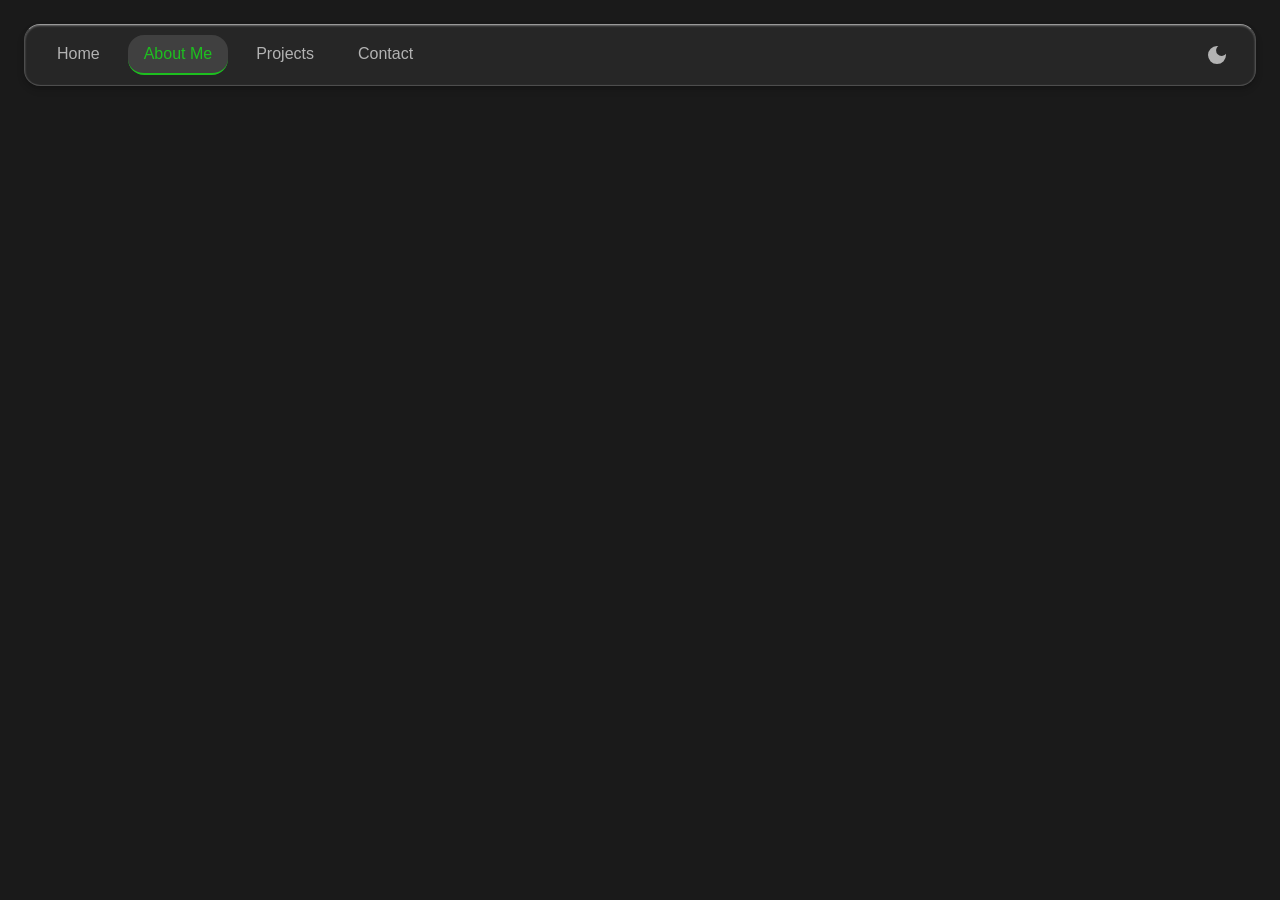
==== about/about.html @ b8131565 "commits iniciales del portafolio con theme toggle cards de proyectos principales con carousel de ima" ====
<html>

<head>
    <title>Portfolio</title>
    <link rel="stylesheet" href="../style.css">
</head>

<body>
    <div class="nav-bar">
        <div class="nav-group">
            <a class="nav-item" href="../home/home.html">Home</a>
            <a class="nav-item active" href="../about/about.html">About Me</a>
            <a class="nav-item" href="../projects/projects.html">Projects</a>
            <a class="nav-item" href="../contact/contact.html">Contact</a>
        </div>

        <div id="theme-toggle-button" onclick="toggleTheme()">
            <img src="../assets/dark-mode-icon.svg" id="dark-mode-icon">
            <img src="../assets/light-mode-icon.svg" id="light-mode-icon">
        </div>
    </div>

    <script src="../script.js"></script>
</body>

</html>
---- style.css ----
:root {
    --bg-dark: hsl(0 0% 10%);
    --bg: hsl(0 0% 15%);
    --bg-light: hsl(0 0% 25%);
    --text: hsl(0 0% 95%);
    --text-muted: hsl(0 0% 70%);
    --border: hsl(0 0% 30%);
    --gradient: linear-gradient(0deg, var(--bg) 95%, var(--bg-light));
    --gradient-hover: linear-gradient(0deg, var(--bg-light), var(--bg));
    --highlight: hsl(0 0% 60%);
    --border-card: solid 1px var(--border);
    --shadow:
        inset 0 1px 2px #ffffff50,
        0 2px 4px #00000030,
        0 4px 8px #00000015;

    --primary: hsl(121, 74%, 43%);
    --primary-hover: hsl(121, 94%, 43%);
    --gradient-primary: linear-gradient(0deg, var(--primary), var(--primary-hover));

    --radius: 1rem;
}

[data-theme="light"] {
    --bg-dark: hsl(0 0% 85%);
    --bg: hsl(0 0% 90%);
    --bg-light: hsl(0 0% 95%);
    --text: hsl(0 0% 5%);
    --text-muted: hsl(0 0% 30%);

    --highlight: hsl(0 0% 100%);
    --border-card: solid 1px var(--bg);
}

#theme-toggle-button {
    padding: 10px;
    border-radius: 50%;
    cursor: pointer;
    display: flex;

    box-shadow: none;
}

#theme-toggle-button:hover {
    background: var(--gradient-hover);
    box-shadow: var(--shadow);
    transition: background-color 0.2s ease-in-out, box-shadow 0.1s ease-in-out;
}

body {
    font-family: 'Google Sans', sans-serif;
    background-color: var(--bg-dark) !important;
    color: var(--text-muted);

    margin: 1.5rem;
    display: flex;
    flex-direction: column;
    gap: 2rem;
}

p {
    color: var(--text-muted);
}

h1 {
    color: var(--text);
}

button {
    padding: 0.75rem;
    border-radius: var(--radius);
    margin-top: 1.5rem;
}

.nav-bar {
    background: var(--bg);
    box-shadow: var(--shadow);
    border: var(--border-card);
    border-top: solid 1px var(--highlight);

    padding: 0.5rem 1rem;
    border-radius: var(--radius);

    display: flex;
    justify-content: space-between;
}

.nav-bar .nav-group {
    display: flex;
    align-items: center;
    gap: 12px;
}

.nav-bar #theme-toggle-button {
    margin: 0;
}

.nav-bar .nav-item {
    padding: 10px 16px;
    text-decoration: none;
    color: inherit;

    border-bottom: solid 2px transparent;
    border-radius: var(--radius);

    transition: background-color 0.2s ease-in-out, transform 0.2s ease-in-out, color 0.2s ease-in-out;
}

.nav-bar .nav-item.active {
    color: var(--primary);
    background-color: var(--bg-light);
    border-bottom-color: var(--primary);
}

.nav-bar .nav-item:hover:not(.active) {
    background-color: var(--bg-light);
    transform: translateY(-2px);
    color: var(--primary-hover);
}

.card {
    background-color: var(--bg);
    box-shadow: var(--shadow);
    border: var(--border-card);
    border-top: solid 1px var(--highlight);

    padding: 2rem;
    cursor: pointer;
    border-radius: var(--radius);

    display: flex;
    flex-direction: column;
    gap: 1rem;
    transition: background-color 0.2s ease-in-out, transform 0.2s ease-in-out;
}

.card:hover {
    background-color: var(--bg-light);
    transform: translateY(-5px);
    color: var(--text);
}

.card p,
.card h1 {
    margin: 0;
    text-align: justify;
}
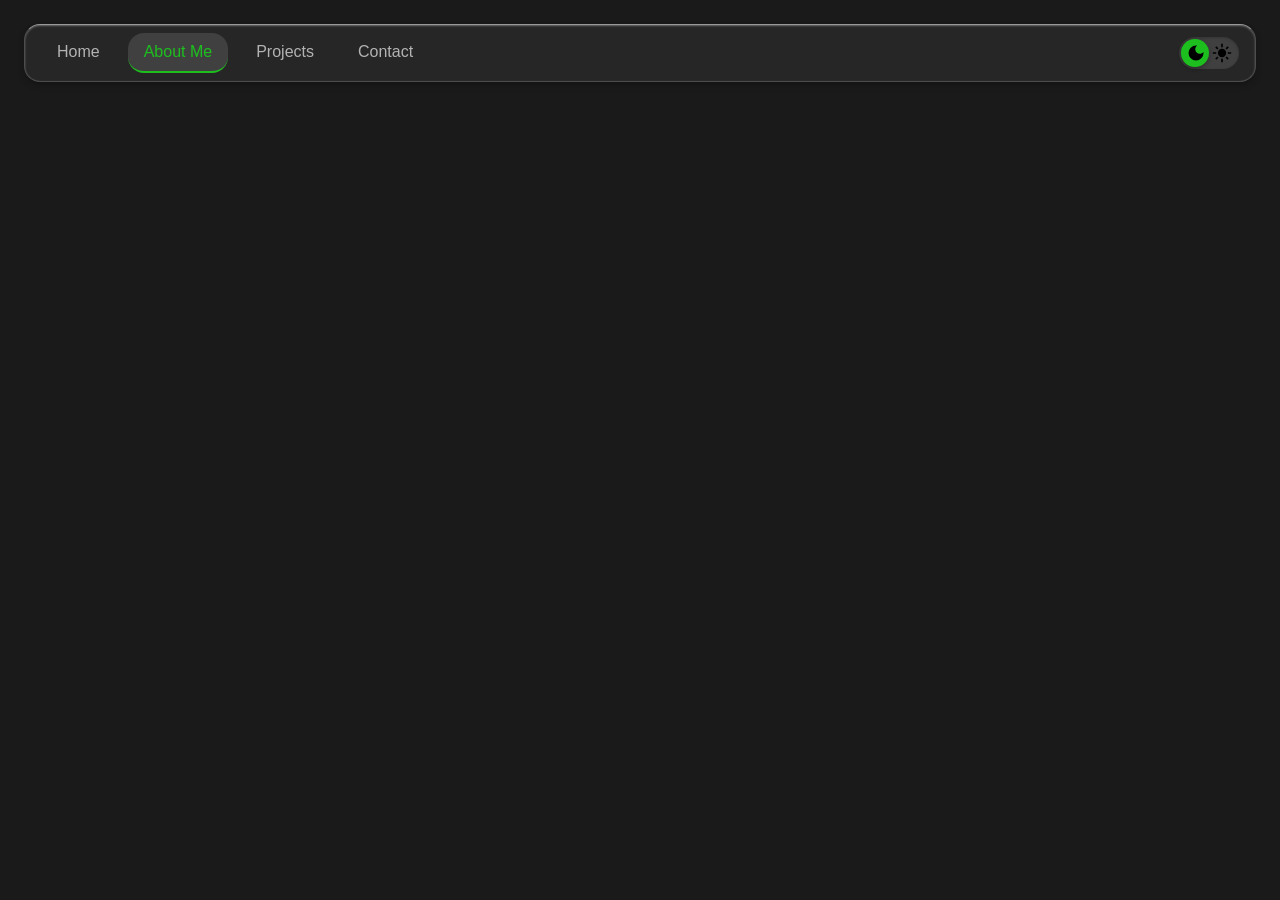
==== commit ebf39c25: "theme toggle mejorado y soporte de videos en el carrusel" ====
--- a/about/about.html
+++ b/about/about.html
@@ -3,6 +3,10 @@
 <head>
     <title>Portfolio</title>
     <link rel="stylesheet" href="../style.css">
+    <script>
+        let currentTheme = localStorage.getItem('theme') || "dark";
+        document.documentElement.setAttribute("data-theme", currentTheme);
+    </script>
 </head>
 
 <body>
@@ -15,6 +19,7 @@
         </div>
 
         <div id="theme-toggle-button" onclick="toggleTheme()">
+            <div class="theme-toggle-thumb"></div>
             <img src="../assets/dark-mode-icon.svg" id="dark-mode-icon">
             <img src="../assets/light-mode-icon.svg" id="light-mode-icon">
         </div>
--- a/style.css
+++ b/style.css
@@ -16,7 +16,8 @@
 
     --primary: hsl(121, 74%, 43%);
     --primary-hover: hsl(121, 94%, 43%);
-    --gradient-primary: linear-gradient(0deg, var(--primary), var(--primary-hover));
+
+    --border-card-hover: solid 1px var(--primary);
 
     --radius: 1rem;
 }
@@ -32,19 +33,56 @@
     --border-card: solid 1px var(--bg);
 }
 
+.theme-transition,
+.theme-transition *,
+.theme-transition *::before,
+.theme-transition *::after {
+    transition: background-color 0.2s ease-in-out, color 0.1s ease-in-out, border-color 0.2s ease-in-out, box-shadow 0.2s ease-in-out !important;
+}
+
 #theme-toggle-button {
-    padding: 10px;
-    border-radius: 50%;
+    position: relative;
+    width: 60px;
+    height: 32px;
+    background-color: var(--bg-light);
+    border-radius: 30px;
     cursor: pointer;
     display: flex;
-
-    box-shadow: none;
+    justify-content: space-between;
+    align-items: center;
+    padding: 0 7px;
+    border: 1px solid var(--border-card);
+    box-sizing: border-box;
+    box-shadow: inset 0 1px 3px rgba(0, 0, 0, 0.2);
+    margin: 0;
 }
 
-#theme-toggle-button:hover {
-    background: var(--gradient-hover);
-    box-shadow: var(--shadow);
-    transition: background-color 0.2s ease-in-out, box-shadow 0.1s ease-in-out;
+#theme-toggle-button img {
+    width: 20px;
+    height: 20px;
+    z-index: 2;
+    transition: opacity 0.3s ease;
+}
+
+.theme-toggle-thumb {
+    position: absolute;
+    top: 2px;
+    left: 2px;
+    width: 28px;
+    height: 28px;
+    background: var(--primary);
+    border-radius: 50%;
+    z-index: 1;
+    transition: transform 0.4s cubic-bezier(0.68, -0.55, 0.265, 1.55), background-color 0.4s ease;
+    box-shadow: 0 2px 4px rgba(0, 0, 0, 0.3);
+}
+
+[data-theme="light"] .theme-toggle-thumb {
+    transform: translateX(26px);
+}
+
+#theme-toggle-button:hover .theme-toggle-thumb {
+    background: var(--primary-hover);
 }
 
 body {
@@ -83,6 +121,7 @@
 
     display: flex;
     justify-content: space-between;
+    align-items: center;
 }
 
 .nav-bar .nav-group {
@@ -131,17 +170,22 @@
     display: flex;
     flex-direction: column;
     gap: 1rem;
-    transition: background-color 0.2s ease-in-out, transform 0.2s ease-in-out;
+    transition: transform 0.2s ease-in-out, background-color 0.2s ease-in-out;
 }
 
 .card:hover {
     background-color: var(--bg-light);
     transform: translateY(-5px);
+}
+
+.card:hover p {
     color: var(--text);
+
 }
 
 .card p,
 .card h1 {
     margin: 0;
     text-align: justify;
+    transition: color 0.2s ease-in-out;
 }
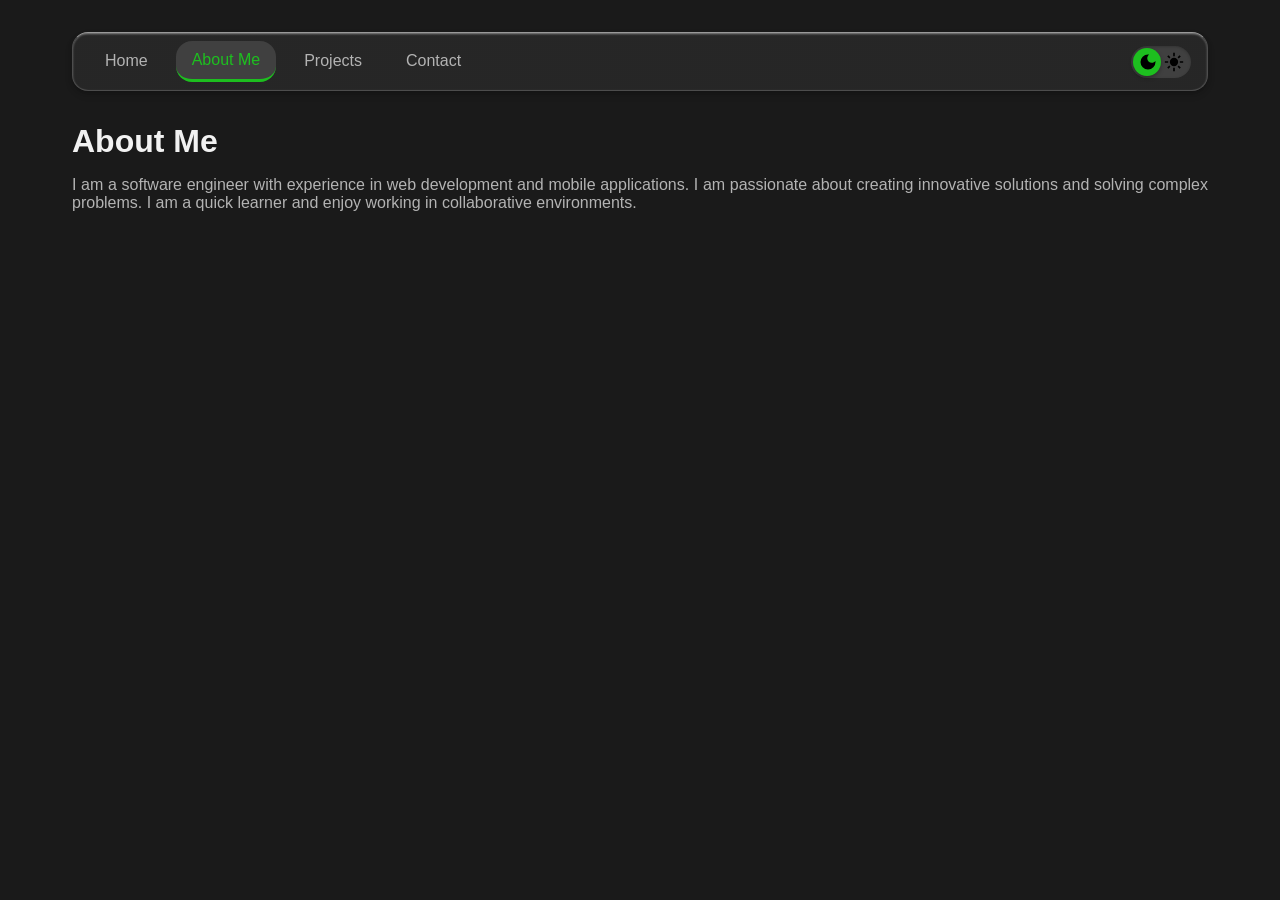
==== commit 1df6b5d3: "algunos proyectos avanzados y arreglo del home" ====
--- a/about/about.html
+++ b/about/about.html
@@ -25,6 +25,15 @@
         </div>
     </div>
 
+    <div class="main-container">
+        <div class="page-header">
+            <h1>About Me</h1>
+            <p>I am a software engineer with experience in web development and mobile applications. I am passionate
+                about creating innovative solutions and solving complex problems. I am a quick learner and enjoy working
+                in collaborative environments.</p>
+        </div>
+    </div>
+
     <script src="../script.js"></script>
 </body>
 
--- a/style.css
+++ b/style.css
@@ -2,35 +2,43 @@
     --bg-dark: hsl(0 0% 10%);
     --bg: hsl(0 0% 15%);
     --bg-light: hsl(0 0% 25%);
-    --text: hsl(0 0% 95%);
-    --text-muted: hsl(0 0% 70%);
     --border: hsl(0 0% 30%);
     --gradient: linear-gradient(0deg, var(--bg) 95%, var(--bg-light));
-    --gradient-hover: linear-gradient(0deg, var(--bg-light), var(--bg));
+    --gradient-hover: linear-gradient(0deg, var(--bg) 80%, var(--bg-light));
     --highlight: hsl(0 0% 60%);
     --border-card: solid 1px var(--border);
+    --radius: 1rem;
     --shadow:
         inset 0 1px 2px #ffffff50,
         0 2px 4px #00000030,
         0 4px 8px #00000015;
 
+    --text: hsl(0 0% 95%);
+    --text-muted: hsl(0 0% 70%);
+    --text-dark: hsl(0 0% 5%);
+
     --primary: hsl(121, 74%, 43%);
-    --primary-hover: hsl(121, 94%, 43%);
-
-    --border-card-hover: solid 1px var(--primary);
-
-    --radius: 1rem;
+    --primary-light: hsl(121, 74%, 53%);
+    --primary-lightest: hsl(121, 74%, 63%);
+    --primary-dark: hsl(121, 74%, 23%);
+    --primary-darkest: hsl(121, 74%, 13%);
+
+    --accent: hsl(200, 85%, 38%);
+    --accent-light: hsl(200, 85%, 58%);
+    --accent-dark: hsl(200, 85%, 28%);
 }
 
 [data-theme="light"] {
     --bg-dark: hsl(0 0% 85%);
     --bg: hsl(0 0% 90%);
     --bg-light: hsl(0 0% 95%);
+
+    --highlight: hsl(0 0% 100%);
+    --border-card: solid 1px var(--bg);
+
     --text: hsl(0 0% 5%);
     --text-muted: hsl(0 0% 30%);
 
-    --highlight: hsl(0 0% 100%);
-    --border-card: solid 1px var(--bg);
 }
 
 .theme-transition,
@@ -82,7 +90,7 @@
 }
 
 #theme-toggle-button:hover .theme-toggle-thumb {
-    background: var(--primary-hover);
+    background: var(--primary-light);
 }
 
 body {
@@ -90,7 +98,12 @@
     background-color: var(--bg-dark) !important;
     color: var(--text-muted);
 
-    margin: 1.5rem;
+    max-width: 1200px;
+    margin: 0 auto;
+    padding: 2rem;
+    min-height: 100vh;
+    box-sizing: border-box;
+
     display: flex;
     flex-direction: column;
     gap: 2rem;
@@ -98,20 +111,53 @@
 
 p {
     color: var(--text-muted);
-}
-
-h1 {
+    text-align: justify;
+    margin: 0;
+}
+
+h1,
+h2 {
     color: var(--text);
+    margin: 0;
+}
+
+.main-container {
+    display: flex;
+    flex-direction: column;
+    gap: 2.5rem;
+}
+
+.page-header {
+    display: flex;
+    flex-direction: column;
+    gap: 1rem;
 }
 
 button {
     padding: 0.75rem;
     border-radius: var(--radius);
-    margin-top: 1.5rem;
+
+    box-shadow: var(--shadow);
+    border: none;
+    border-top: solid 1px var(--highlight);
+    font-size: 1rem;
+}
+
+.btn-primary {
+    background-color: var(--primary-lightest);
+    border: 1px solid var(--primary);
+    color: var(--primary-darkest);
+    font-weight: bold;
+    cursor: pointer;
+    transition: background-color 0.2s ease-in-out, color 0.2s ease-in-out, border-color 0.2s ease-in-out, box-shadow 0.2s ease-in-out !important;
+}
+
+.btn-primary:hover {
+    background-color: var(--primary-light) !important;
 }
 
 .nav-bar {
-    background: var(--bg);
+    background: var(--gradient);
     box-shadow: var(--shadow);
     border: var(--border-card);
     border-top: solid 1px var(--highlight);
@@ -148,16 +194,17 @@
 .nav-bar .nav-item.active {
     color: var(--primary);
     background-color: var(--bg-light);
-    border-bottom-color: var(--primary);
+    border-bottom: 3px solid var(--primary);
 }
 
 .nav-bar .nav-item:hover:not(.active) {
     background-color: var(--bg-light);
     transform: translateY(-2px);
-    color: var(--primary-hover);
+    color: var(--primary-light);
 }
 
 .card {
+    /* background: var(--gradient); */
     background-color: var(--bg);
     box-shadow: var(--shadow);
     border: var(--border-card);
@@ -170,11 +217,13 @@
     display: flex;
     flex-direction: column;
     gap: 1rem;
-    transition: transform 0.2s ease-in-out, background-color 0.2s ease-in-out;
+    transition: background-color 0.2s ease, transform 0.2s ease-in-out;
+
 }
 
 .card:hover {
     background-color: var(--bg-light);
+    /* background: var(--gradient-hover); */
     transform: translateY(-5px);
 }
 
@@ -184,7 +233,8 @@
 }
 
 .card p,
-.card h1 {
+.card h1,
+.card h2 {
     margin: 0;
     text-align: justify;
     transition: color 0.2s ease-in-out;
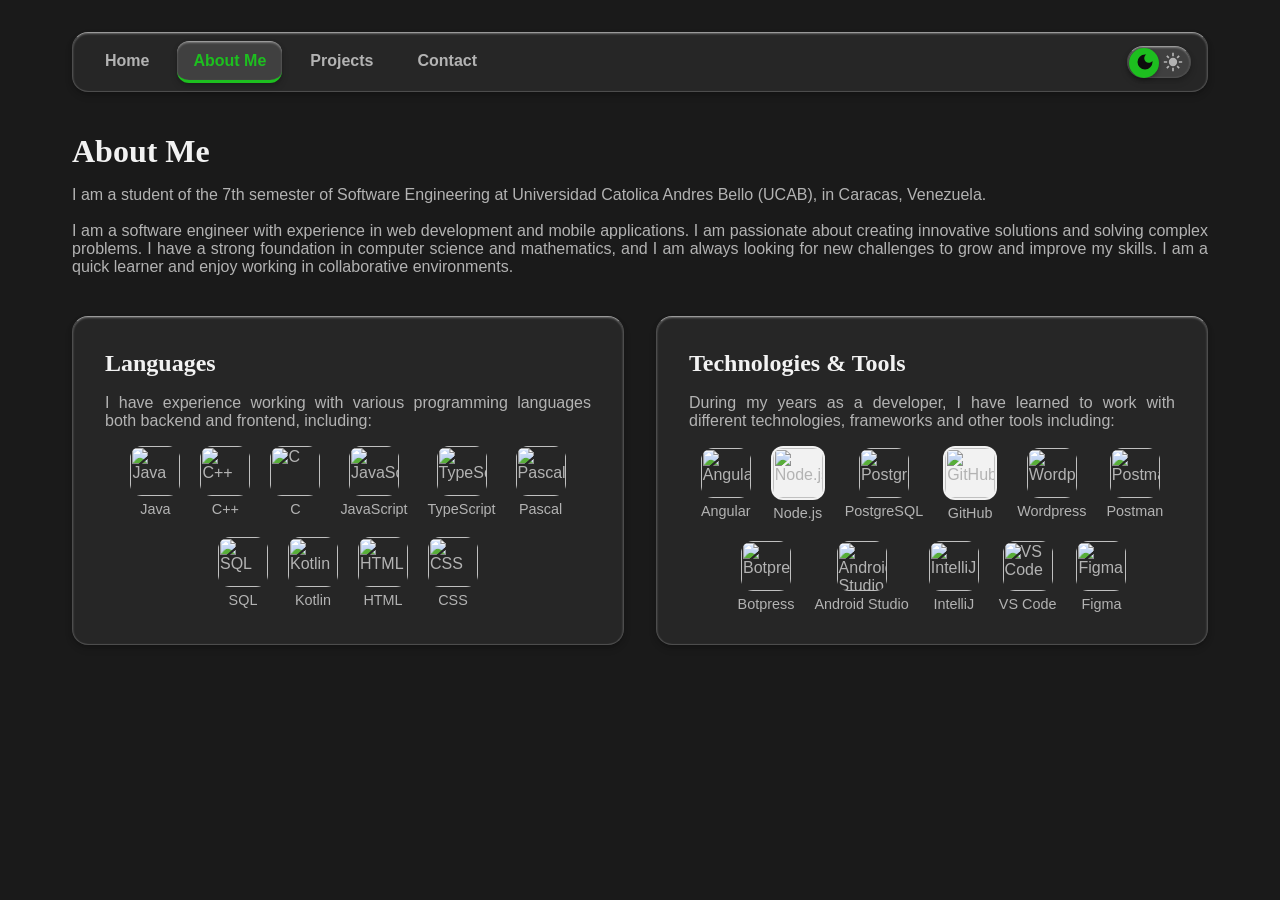
==== commit c0087754: "agregado de cosas al portafolio y complementos esteticos" ====
--- a/about/about.html
+++ b/about/about.html
@@ -3,9 +3,10 @@
 <head>
     <title>Portfolio</title>
     <link rel="stylesheet" href="../style.css">
+    <link rel="stylesheet" href="../about/about.css">
     <script>
-        let currentTheme = localStorage.getItem('theme') || "dark";
-        document.documentElement.setAttribute("data-theme", currentTheme);
+        let initTheme = localStorage.getItem('theme') || "dark";
+        document.documentElement.setAttribute("data-theme", initTheme);
     </script>
 </head>
 
@@ -20,21 +21,89 @@
 
         <div id="theme-toggle-button" onclick="toggleTheme()">
             <div class="theme-toggle-thumb"></div>
-            <img src="../assets/dark-mode-icon.svg" id="dark-mode-icon">
-            <img src="../assets/light-mode-icon.svg" id="light-mode-icon">
+            <div id="dark-mode-icon" class="theme-icon"></div>
+            <div id="light-mode-icon" class="theme-icon"></div>
         </div>
     </div>
 
     <div class="main-container">
         <div class="page-header">
             <h1>About Me</h1>
-            <p>I am a software engineer with experience in web development and mobile applications. I am passionate
-                about creating innovative solutions and solving complex problems. I am a quick learner and enjoy working
-                in collaborative environments.</p>
+            <p>
+                I am a student of the 7th semester of Software Engineering at Universidad Catolica Andres Bello (UCAB),
+                in Caracas, Venezuela.
+                <br><br>
+                I am a software engineer with experience in web development and mobile applications. I am passionate
+                about creating innovative solutions and solving complex problems. I have a strong foundation in computer
+                science and mathematics, and I am always looking for new challenges to grow and improve my skills. I am
+                a quick learner and enjoy working in collaborative environments.
+            </p>
+        </div>
+
+        <div class="cards">
+            <div class="card languages">
+                <h2>Languages</h2>
+                <p>
+                    I have experience working with various programming languages both backend and frontend, including:
+                </p>
+
+                <div class="skills-container">
+                    <img class="captioned" alt="Java"
+                        src="https://wallpapers.com/images/hd/java-programming-language-logo-transparent-k6ngrbl1m2xbzz4t-2.jpg">
+                    <img class="captioned" alt="C++" src="https://isocpp.org/files/img/cpp_logo.png">
+                    <img class="captioned" alt="C"
+                        src="https://www.pngkit.com/png/full/101-1010012_c-programming-icon-c-programming-language-logo.png">
+                    <img class="captioned" alt="JavaScript"
+                        src="https://cdn.pixabay.com/photo/2015/04/23/17/41/javascript-736400_1280.png">
+                    <img class="captioned" alt="TypeScript"
+                        src="https://w7.pngwing.com/pngs/1008/952/png-transparent-typescript-hd-logo.png">
+                    <img class="captioned" alt="Pascal"
+                        src="https://is3-ssl.mzstatic.com/image/thumb/Purple113/v4/7c/75/af/7c75af6d-f246-5a3f-6c2a-350fa90f956c/AppIcon-0-0-1x_U007emarketing-0-0-0-7-0-0-sRGB-0-0-0-GLES2_U002c0-512MB-85-220-0-0.png/512x512bb.jpg">
+                    <img class="captioned" alt="SQL"
+                        src="https://windsor.ai/wp-content/uploads/2025/03/azure_sql_database_logo_freelogovectors.net_.png">
+                    <img class="captioned" alt="Kotlin" src="https://codingnconcepts.com/img/logo/kotlin.png">
+                    <img class="captioned" alt="HTML"
+                        src="https://www.shareicon.net/data/512x512/2015/09/08/97875_html_512x512.png">
+                    <img class="captioned" alt="CSS" src="https://logospng.org/download/css-3/logo-css-3-1536.png">
+                </div>
+            </div>
+
+            <div class="card skills">
+                <h2>Technologies & Tools</h2>
+                <p>
+                    During my years as a developer, I have learned to work with different technologies, frameworks and
+                    other tools including:
+                </p>
+
+                <div class="skills-container">
+                    <img class="captioned" alt="Angular"
+                        src="https://cdn.freebiesupply.com/logos/large/2x/angular-icon-1-logo-png-transparent.png">
+                    <img class="captioned bg" alt="Node.js"
+                        src="https://www.nicepng.com/png/full/80-803546_javascript-vector-transparent-node-js-logo-png.png">
+                    <img class="captioned" alt="PostgreSQL"
+                        src="https://www.postgresql.org/media/img/about/press/elephant.png">
+                    <img class="captioned bg" alt="GitHub"
+                        src="https://cdn-icons-png.flaticon.com/512/4926/4926625.png">
+                    <img class="captioned" alt="Wordpress"
+                        src="https://pngimg.com/uploads/wordpress/wordpress_PNG47.png">
+                    <img class="captioned" alt="Postman" src="https://www.svgrepo.com/show/354202/postman-icon.svg">
+                    <img class="captioned" alt="Botpress"
+                        src="https://cdn-1.webcatalog.io/catalog/botpress/botpress-icon-filled-256.png?v=1696597452530">
+                    <img class="captioned" alt="Android Studio"
+                        src="https://logonoid.com/images/android-studio-logo.png">
+                    <img class="captioned" alt="IntelliJ"
+                        src="https://th.bing.com/th/id/R.98865e06d77faca32b3e118df119049e?rik=AU0%2bE0ROLAbnog&riu=http%3a%2f%2flogonoid.com%2fimages%2fintellij-idea-logo.png&ehk=CapqYnZAeX0cbsUWxFNWr913YwdQDC7OFt%2ftIAEb%2fBU%3d&risl=&pid=ImgRaw&r=0">
+                    <img class="captioned" alt="VS Code"
+                        src="https://quarto.org/docs/get-started/images/vscode-logo.png">
+                    <img class="captioned" alt="Figma"
+                        src="https://th.bing.com/th/id/R.3fc90e0478c6a89520b4906098cbe508?rik=quX%2fauXFd5h%2fAw&riu=http%3a%2f%2fwww.toolpilot.ai%2fcdn%2fshop%2ffiles%2f32ede9ad969b8569841dce43e4c2d5fd.jpg%3fv%3d1699519755&ehk=jHEGexgtnfRnMv4qzjasORUF4PK4mQ8pHVOi9HbfqqU%3d&risl=&pid=ImgRaw&r=0">
+                </div>
+            </div>
         </div>
     </div>
 
     <script src="../script.js"></script>
+    <script src="../about/about.js"></script>
 </body>
 
 </html>
--- a/style.css
+++ b/style.css
@@ -7,7 +7,6 @@
     --gradient-hover: linear-gradient(0deg, var(--bg) 80%, var(--bg-light));
     --highlight: hsl(0 0% 60%);
     --border-card: solid 1px var(--border);
-    --radius: 1rem;
     --shadow:
         inset 0 1px 2px #ffffff50,
         0 2px 4px #00000030,
@@ -15,7 +14,11 @@
 
     --text: hsl(0 0% 95%);
     --text-muted: hsl(0 0% 70%);
-    --text-dark: hsl(0 0% 5%);
+
+    --radius: 1rem;
+    --radius-sm: 0.75rem;
+    --radius-md: 1.5rem;
+    --radius-lg: 2rem;
 
     --primary: hsl(121, 74%, 43%);
     --primary-light: hsl(121, 74%, 53%);
@@ -24,7 +27,7 @@
     --primary-darkest: hsl(121, 74%, 13%);
 
     --accent: hsl(200, 85%, 38%);
-    --accent-light: hsl(200, 85%, 58%);
+    --accent-light: hsl(200, 85%, 68%);
     --accent-dark: hsl(200, 85%, 28%);
 }
 
@@ -50,7 +53,7 @@
 
 #theme-toggle-button {
     position: relative;
-    width: 60px;
+    width: 64px;
     height: 32px;
     background-color: var(--bg-light);
     border-radius: 30px;
@@ -59,25 +62,46 @@
     justify-content: space-between;
     align-items: center;
     padding: 0 7px;
-    border: 1px solid var(--border-card);
+    border: var(--border-card);
+    border-top: solid 1px var(--highlight);
     box-sizing: border-box;
-    box-shadow: inset 0 1px 3px rgba(0, 0, 0, 0.2);
-    margin: 0;
-}
-
-#theme-toggle-button img {
+    box-shadow: var(--shadow);
+    margin: 0;
+}
+
+.theme-icon {
     width: 20px;
     height: 20px;
     z-index: 2;
-    transition: opacity 0.3s ease;
+    transition: background-color 0.3s ease, opacity 0.3s ease;
+}
+
+#dark-mode-icon {
+    mask: url("assets/icons/dark-mode-icon.svg") no-repeat center / contain;
+    -webkit-mask: url("assets/icons/dark-mode-icon.svg") no-repeat center / contain;
+}
+
+#light-mode-icon {
+    mask: url("assets/icons/light-mode-icon.svg") no-repeat center / contain;
+    -webkit-mask: url("assets/icons/light-mode-icon.svg") no-repeat center / contain;
+}
+
+[data-theme="dark"] #dark-mode-icon,
+[data-theme="light"] #light-mode-icon {
+    background-color: hsl(0 0% 5%);
+}
+
+[data-theme="light"] #dark-mode-icon,
+[data-theme="dark"] #light-mode-icon {
+    background-color: var(--text-muted);
 }
 
 .theme-toggle-thumb {
     position: absolute;
-    top: 2px;
-    left: 2px;
-    width: 28px;
-    height: 28px;
+    top: 1px;
+    left: 1px;
+    width: 30px;
+    height: 30px;
     background: var(--primary);
     border-radius: 50%;
     z-index: 1;
@@ -86,7 +110,7 @@
 }
 
 [data-theme="light"] .theme-toggle-thumb {
-    transform: translateX(26px);
+    transform: translateX(30px);
 }
 
 #theme-toggle-button:hover .theme-toggle-thumb {
@@ -106,7 +130,9 @@
 
     display: flex;
     flex-direction: column;
-    gap: 2rem;
+    gap: 2.5rem;
+
+    user-select: none;
 }
 
 p {
@@ -116,9 +142,13 @@
 }
 
 h1,
-h2 {
+h2,
+h3 {
+    font-family: 'Segoe UI';
     color: var(--text);
     margin: 0;
+    font-weight: 700;
+    line-height: 1.2;
 }
 
 .main-container {
@@ -157,7 +187,7 @@
 }
 
 .nav-bar {
-    background: var(--gradient);
+    background-color: var(--bg);
     box-shadow: var(--shadow);
     border: var(--border-card);
     border-top: solid 1px var(--highlight);
@@ -183,10 +213,11 @@
 .nav-bar .nav-item {
     padding: 10px 16px;
     text-decoration: none;
+    font-weight: bold;
     color: inherit;
 
     border-bottom: solid 2px transparent;
-    border-radius: var(--radius);
+    border-radius: var(--radius-sm);
 
     transition: background-color 0.2s ease-in-out, transform 0.2s ease-in-out, color 0.2s ease-in-out;
 }
@@ -194,13 +225,16 @@
 .nav-bar .nav-item.active {
     color: var(--primary);
     background-color: var(--bg-light);
+    border-top: solid 1px var(--highlight);
     border-bottom: 3px solid var(--primary);
+    box-shadow: var(--shadow);
 }
 
 .nav-bar .nav-item:hover:not(.active) {
     background-color: var(--bg-light);
     transform: translateY(-2px);
     color: var(--primary-light);
+    box-shadow: var(--shadow);
 }
 
 .card {
@@ -211,7 +245,6 @@
     border-top: solid 1px var(--highlight);
 
     padding: 2rem;
-    cursor: pointer;
     border-radius: var(--radius);
 
     display: flex;
@@ -221,21 +254,22 @@
 
 }
 
-.card:hover {
-    background-color: var(--bg-light);
-    /* background: var(--gradient-hover); */
+.card.interactive {
+    cursor: pointer;
+}
+
+.card.interactive:hover {
+    background-color: var(--bg-light);
     transform: translateY(-5px);
 }
 
-.card:hover p {
+.card.interactive:hover p {
     color: var(--text);
-
 }
 
 .card p,
 .card h1,
 .card h2 {
     margin: 0;
-    text-align: justify;
     transition: color 0.2s ease-in-out;
 }
--- a/about/about.css
+++ b/about/about.css
@@ -0,0 +1,63 @@
+.cards {
+    display: flex;
+    gap: 2rem;
+    align-items: stretch;
+}
+
+.cards .card {
+    flex: 1;
+    min-width: 0;
+    overflow: visible;
+}
+
+.skills-container {
+    display: flex;
+    justify-content: center;
+    align-items: center;
+    gap: 1.25rem;
+    flex-wrap: wrap;
+}
+
+.skills-container img {
+    height: 50px;
+    width: 50px;
+    object-fit: contain;
+    border-radius: var(--radius-sm);
+}
+
+.skills-container img::after {
+    content: attr(name);
+    display: block;
+    margin-top: 5px;
+    color: gray;
+    font-size: 14px;
+}
+
+.skills-container img.bg {
+    padding: 2px;
+
+}
+
+[data-theme="dark"] .skills-container img.bg {
+    background-color: hsl(0 0% 95%);
+}
+
+
+.captioned {
+    display: block;
+    margin: 0;
+}
+
+.img-caption {
+    display: block;
+    text-align: center;
+    font-size: 0.9rem;
+    margin-top: 5px;
+    font-family: 'Google Sans', sans-serif;
+}
+
+.img-wrapper {
+    display: flex;
+    flex-direction: column;
+    align-items: center;
+}
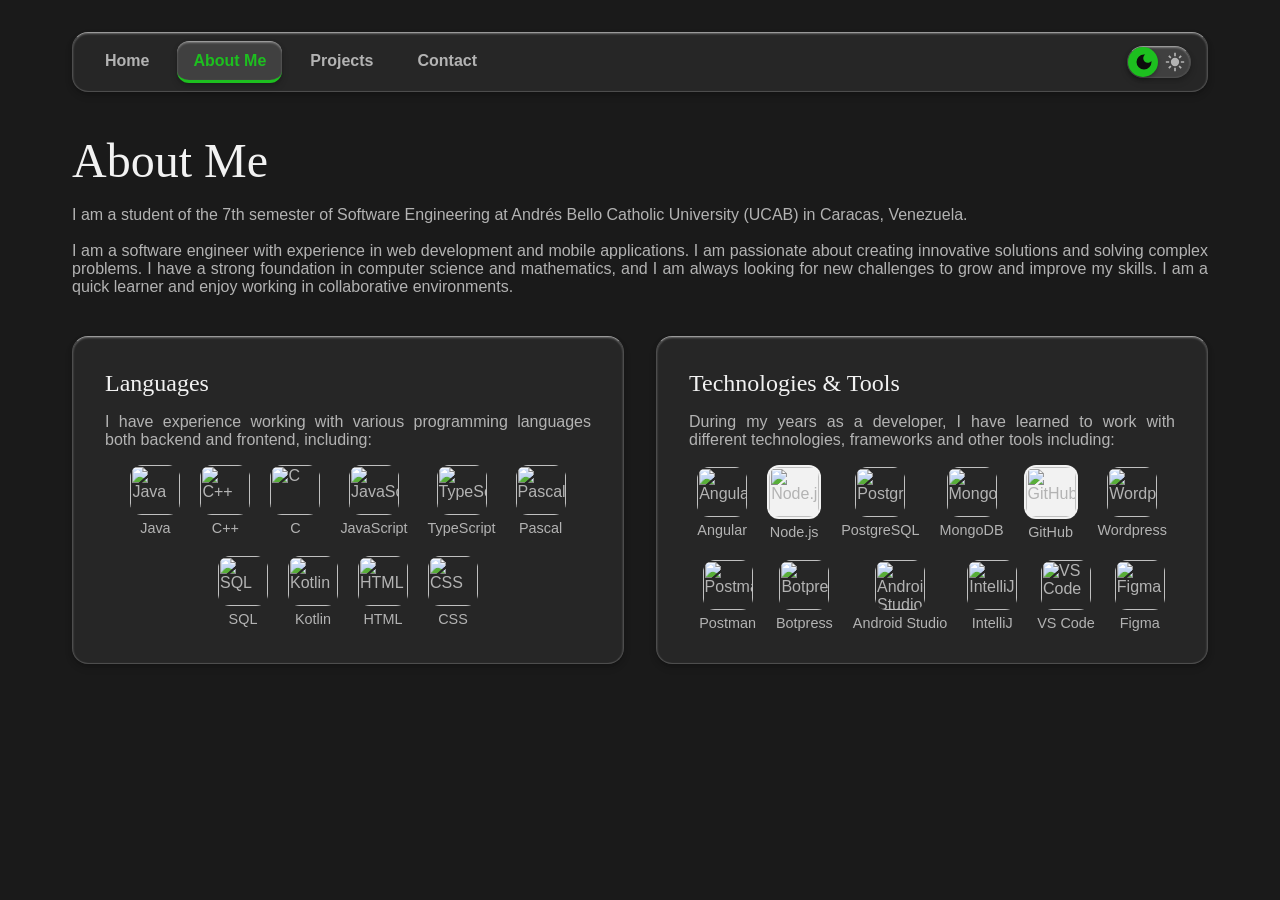
==== commit fa008b01: "web icon y aviso de work in progress" ====
--- a/about/about.html
+++ b/about/about.html
@@ -2,6 +2,7 @@
 
 <head>
     <title>Portfolio</title>
+    <link rel="icon" type="image/x-icon" href="../assets/icons/web-icon.png">
     <link rel="stylesheet" href="../style.css">
     <link rel="stylesheet" href="../about/about.css">
     <script>
@@ -30,7 +31,7 @@
         <div class="page-header">
             <h1>About Me</h1>
             <p>
-                I am a student of the 7th semester of Software Engineering at Universidad Catolica Andres Bello (UCAB),
+                I am a student of the 7th semester of Software Engineering at Andrés Bello Catholic University (UCAB)
                 in Caracas, Venezuela.
                 <br><br>
                 I am a software engineer with experience in web development and mobile applications. I am passionate
@@ -82,6 +83,8 @@
                         src="https://www.nicepng.com/png/full/80-803546_javascript-vector-transparent-node-js-logo-png.png">
                     <img class="captioned" alt="PostgreSQL"
                         src="https://www.postgresql.org/media/img/about/press/elephant.png">
+                    <img class="captioned" alt="MongoDB"
+                        src="https://cdn.icon-icons.com/icons2/2699/PNG/512/mongodb_logo_icon_170943.png">
                     <img class="captioned bg" alt="GitHub"
                         src="https://cdn-icons-png.flaticon.com/512/4926/4926625.png">
                     <img class="captioned" alt="Wordpress"
--- a/style.css
+++ b/style.css
@@ -20,15 +20,20 @@
     --radius-md: 1.5rem;
     --radius-lg: 2rem;
 
+    --primary-darkest: hsl(121, 74%, 13%);
+    --primary-dark: hsl(121, 74%, 23%);
     --primary: hsl(121, 74%, 43%);
     --primary-light: hsl(121, 74%, 53%);
     --primary-lightest: hsl(121, 74%, 63%);
-    --primary-dark: hsl(121, 74%, 23%);
-    --primary-darkest: hsl(121, 74%, 13%);
-
-    --accent: hsl(200, 85%, 38%);
-    --accent-light: hsl(200, 85%, 68%);
+
+    --accent-darkest: hsl(200, 85%, 18%);
     --accent-dark: hsl(200, 85%, 28%);
+    --accent: hsl(200, 85%, 48%);
+    --accent-light: hsl(200, 85%, 58%);
+    --accent-lightest: hsl(200, 85%, 68%);
+
+    --border-primary: hsl(121, 74%, 40%);
+    --border-accent: hsl(200, 85%, 45%);
 }
 
 [data-theme="light"] {
@@ -56,12 +61,12 @@
     width: 64px;
     height: 32px;
     background-color: var(--bg-light);
-    border-radius: 30px;
+    border-radius: var(--radius);
     cursor: pointer;
     display: flex;
     justify-content: space-between;
     align-items: center;
-    padding: 0 7px;
+    padding: 0 5px 0 6px;
     border: var(--border-card);
     border-top: solid 1px var(--highlight);
     box-sizing: border-box;
@@ -98,8 +103,8 @@
 
 .theme-toggle-thumb {
     position: absolute;
-    top: 1px;
-    left: 1px;
+    top: 0px;
+    left: 0px;
     width: 30px;
     height: 30px;
     background: var(--primary);
@@ -110,7 +115,7 @@
 }
 
 [data-theme="light"] .theme-toggle-thumb {
-    transform: translateX(30px);
+    transform: translateX(32px);
 }
 
 #theme-toggle-button:hover .theme-toggle-thumb {
@@ -147,8 +152,8 @@
     font-family: 'Segoe UI';
     color: var(--text);
     margin: 0;
-    font-weight: 700;
     line-height: 1.2;
+    font-weight: normal;
 }
 
 .main-container {
@@ -169,21 +174,35 @@
 
     box-shadow: var(--shadow);
     border: none;
-    border-top: solid 1px var(--highlight);
+    border-top: solid 6px var(--highlight);
     font-size: 1rem;
+    cursor: pointer;
+    transition: background-color 0.2s ease-in-out, color 0.2s ease-in-out, border-color 0.2s ease-in-out, box-shadow 0.2s ease-in-out !important;
+
 }
 
 .btn-primary {
-    background-color: var(--primary-lightest);
-    border: 1px solid var(--primary);
+    background-color: var(--primary);
     color: var(--primary-darkest);
     font-weight: bold;
-    cursor: pointer;
-    transition: background-color 0.2s ease-in-out, color 0.2s ease-in-out, border-color 0.2s ease-in-out, box-shadow 0.2s ease-in-out !important;
+
+    border-top: solid 2px var(--primary-lightest) !important;
 }
 
 .btn-primary:hover {
     background-color: var(--primary-light) !important;
+}
+
+.btn-secondary {
+    background-color: var(--accent);
+    color: var(--accent-darkest);
+    font-weight: bold;
+
+    border-top: solid 2px var(--accent-lightest);
+}
+
+.btn-secondary:hover {
+    background-color: var(--accent-light) !important;
 }
 
 .nav-bar {
@@ -272,4 +291,9 @@
 .card h2 {
     margin: 0;
     transition: color 0.2s ease-in-out;
+}
+
+.page-header h1 {
+    font-size: 3rem;
+    font-weight: normal;
 }
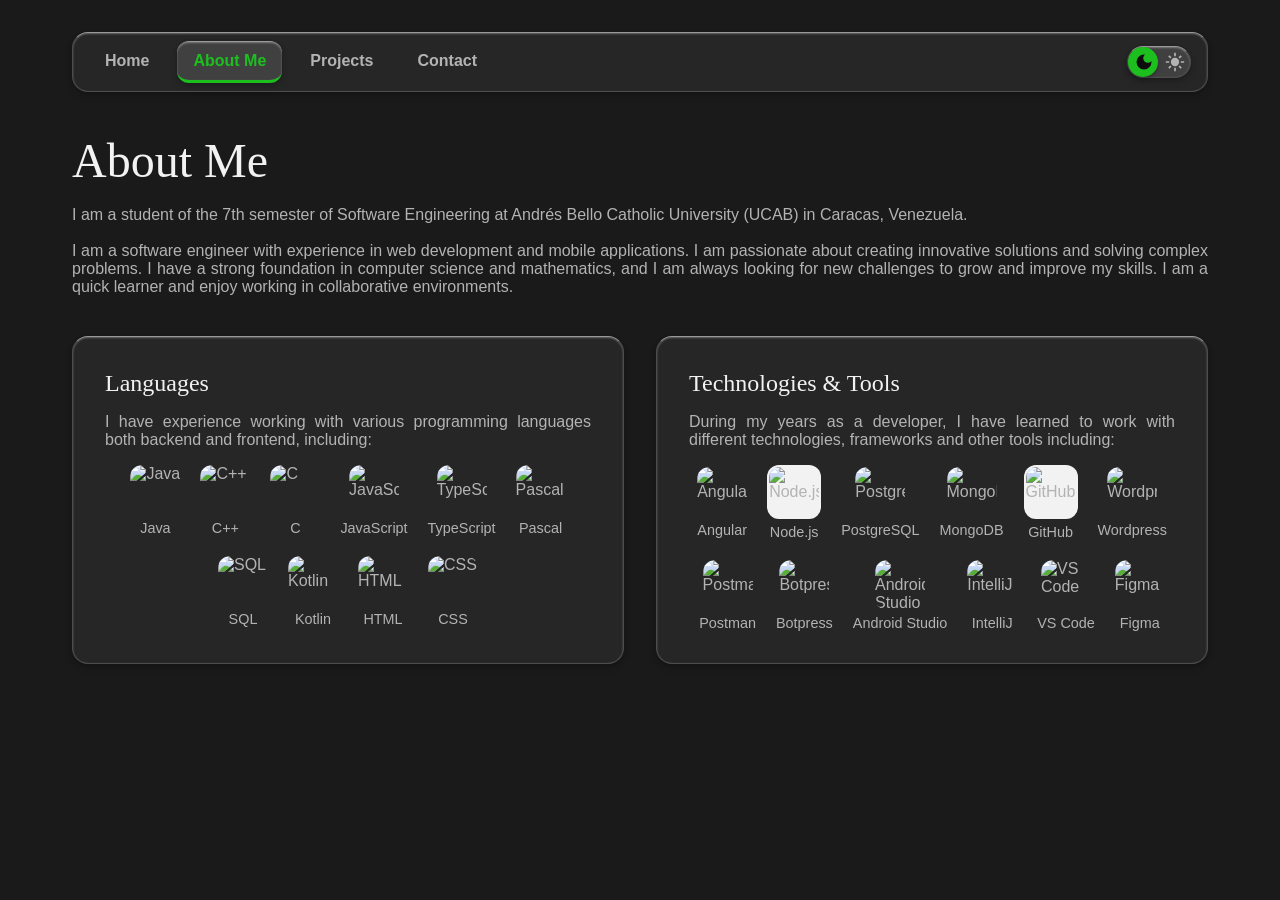
==== commit cec4221e: "Fix: Add DOCTYPE and cache-busting to CSS files" ====
--- a/about/about.html
+++ b/about/about.html
@@ -1,10 +1,11 @@
+<!DOCTYPE html>
 <html>
 
 <head>
     <title>Portfolio</title>
     <link rel="icon" type="image/x-icon" href="../assets/icons/web-icon.png">
-    <link rel="stylesheet" href="../style.css">
-    <link rel="stylesheet" href="../about/about.css">
+    <link rel="stylesheet" href="../style.css?v=1.1">
+    <link rel="stylesheet" href="../about/about.css?v=1.1">
     <script>
         let initTheme = localStorage.getItem('theme') || "dark";
         document.documentElement.setAttribute("data-theme", initTheme);
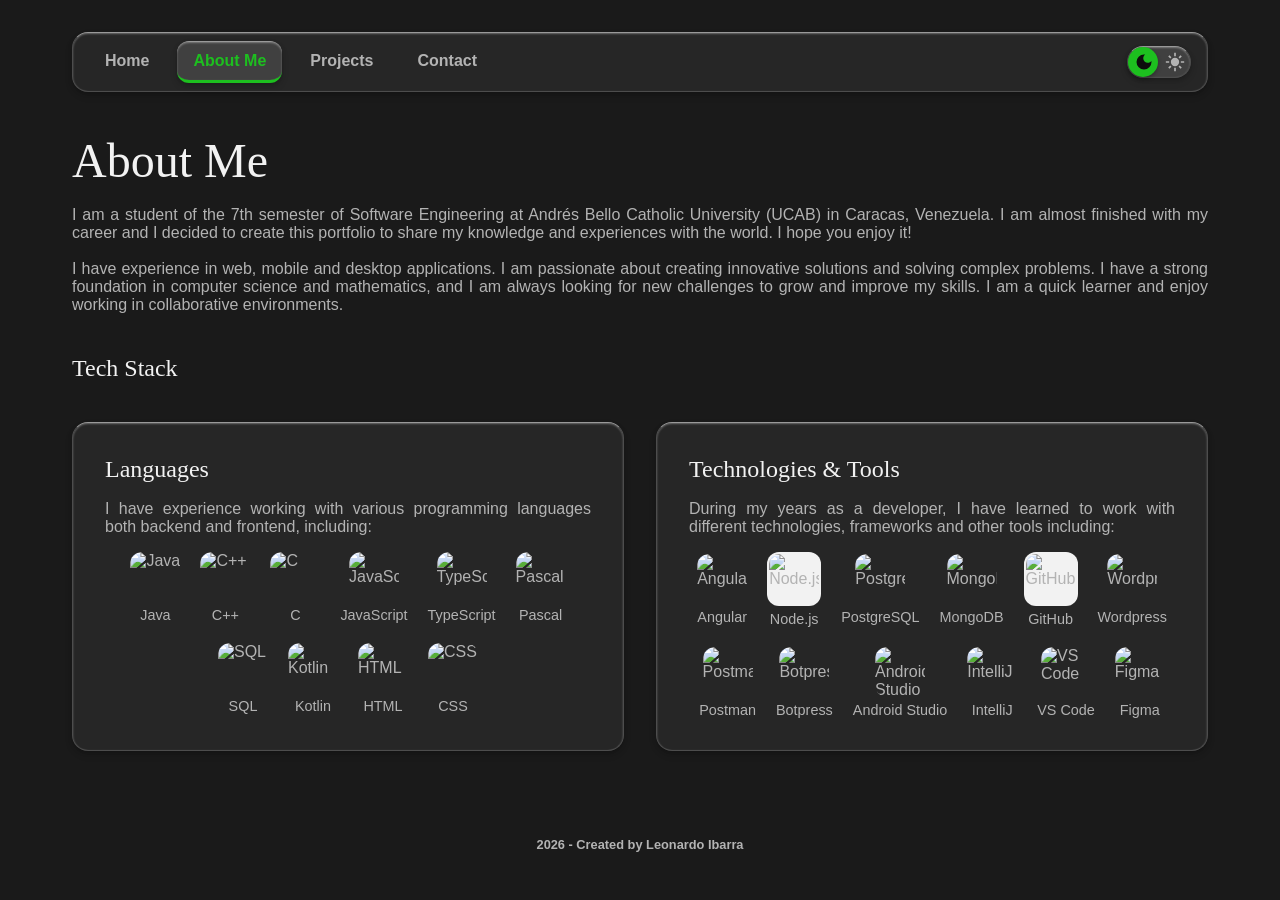
==== commit c0ad87c2: "pagina de contactos y cambios de fondo en home" ====
--- a/about/about.html
+++ b/about/about.html
@@ -33,16 +33,19 @@
             <h1>About Me</h1>
             <p>
                 I am a student of the 7th semester of Software Engineering at Andrés Bello Catholic University (UCAB)
-                in Caracas, Venezuela.
+                in Caracas, Venezuela. I am almost finished with my career and I decided to create this portfolio to
+                share my knowledge and experiences with the world. I hope you enjoy it!
                 <br><br>
-                I am a software engineer with experience in web development and mobile applications. I am passionate
-                about creating innovative solutions and solving complex problems. I have a strong foundation in computer
-                science and mathematics, and I am always looking for new challenges to grow and improve my skills. I am
-                a quick learner and enjoy working in collaborative environments.
+                I have experience in web, mobile and desktop applications. I am passionate about creating
+                innovative solutions and solving complex problems. I have a strong foundation in computer science and
+                mathematics, and I am always looking for new challenges to grow and improve my skills. I am a quick
+                learner and enjoy working in collaborative environments.
             </p>
         </div>
 
-        <div class="cards">
+        <h2>Tech Stack</h2>
+
+        <div class="cards-container">
             <div class="card languages">
                 <h2>Languages</h2>
                 <p>
--- a/style.css
+++ b/style.css
@@ -32,6 +32,12 @@
     --accent-light: hsl(200, 85%, 58%);
     --accent-lightest: hsl(200, 85%, 68%);
 
+    --yellow-darkest: hsl(45, 100%, 15%);
+    --yellow-dark: hsl(45, 100%, 25%);
+    --yellow: hsl(45, 100%, 45%);
+    --yellow-light: hsl(45, 100%, 55%);
+    --yellow-lightest: hsl(45, 100%, 65%);
+
     --border-primary: hsl(121, 74%, 40%);
     --border-accent: hsl(200, 85%, 45%);
 }
@@ -168,6 +174,11 @@
     gap: 1rem;
 }
 
+.page-header h1 {
+    font-size: 3rem;
+    font-weight: normal;
+}
+
 button {
     padding: 0.75rem;
     border-radius: var(--radius);
@@ -193,7 +204,7 @@
     background-color: var(--primary-light) !important;
 }
 
-.btn-secondary {
+.btn-accent {
     background-color: var(--accent);
     color: var(--accent-darkest);
     font-weight: bold;
@@ -201,8 +212,20 @@
     border-top: solid 2px var(--accent-lightest);
 }
 
-.btn-secondary:hover {
+.btn-accent:hover {
     background-color: var(--accent-light) !important;
+}
+
+.btn-yellow {
+    background-color: var(--yellow);
+    color: var(--yellow-darkest);
+    font-weight: bold;
+
+    border-top: solid 2px var(--yellow-lightest);
+}
+
+.btn-yellow:hover {
+    background-color: var(--yellow-light) !important;
 }
 
 .nav-bar {
@@ -256,8 +279,20 @@
     box-shadow: var(--shadow);
 }
 
+.cards-container {
+    display: flex;
+    gap: 2rem;
+    align-items: stretch;
+}
+
+.cards-container .card {
+    flex: 1;
+    min-width: 0;
+    overflow: visible;
+}
+
+
 .card {
-    /* background: var(--gradient); */
     background-color: var(--bg);
     box-shadow: var(--shadow);
     border: var(--border-card);
@@ -273,16 +308,19 @@
 
 }
 
-.card.interactive {
+.card.interactive,
+a.card {
     cursor: pointer;
 }
 
-.card.interactive:hover {
+.card.interactive:hover,
+a.card:hover {
     background-color: var(--bg-light);
     transform: translateY(-5px);
 }
 
-.card.interactive:hover p {
+.card.interactive:hover p,
+a.card:hover p {
     color: var(--text);
 }
 
@@ -293,7 +331,32 @@
     transition: color 0.2s ease-in-out;
 }
 
-.page-header h1 {
-    font-size: 3rem;
-    font-weight: normal;
+a.card {
+    text-decoration: none !important;
+}
+
+.card-header {
+    display: flex;
+    align-items: center;
+    gap: 1rem;
+}
+
+
+.card-icon {
+    width: 40px;
+    height: 40px;
+    z-index: 2;
+    transition: background-color 0.3s ease, opacity 0.3s ease;
+}
+
+.page-footer {
+    display: flex;
+    justify-content: center;
+    align-items: center;
+    margin-top: auto;
+    padding: 1rem;
+    color: var(--text-muted);
+    font-size: 0.8rem;
+    font-weight: bold;
+    ;
 }
--- a/about/about.css
+++ b/about/about.css
@@ -1,15 +1,3 @@
-.cards {
-    display: flex;
-    gap: 2rem;
-    align-items: stretch;
-}
-
-.cards .card {
-    flex: 1;
-    min-width: 0;
-    overflow: visible;
-}
-
 .skills-container {
     display: flex;
     justify-content: center;
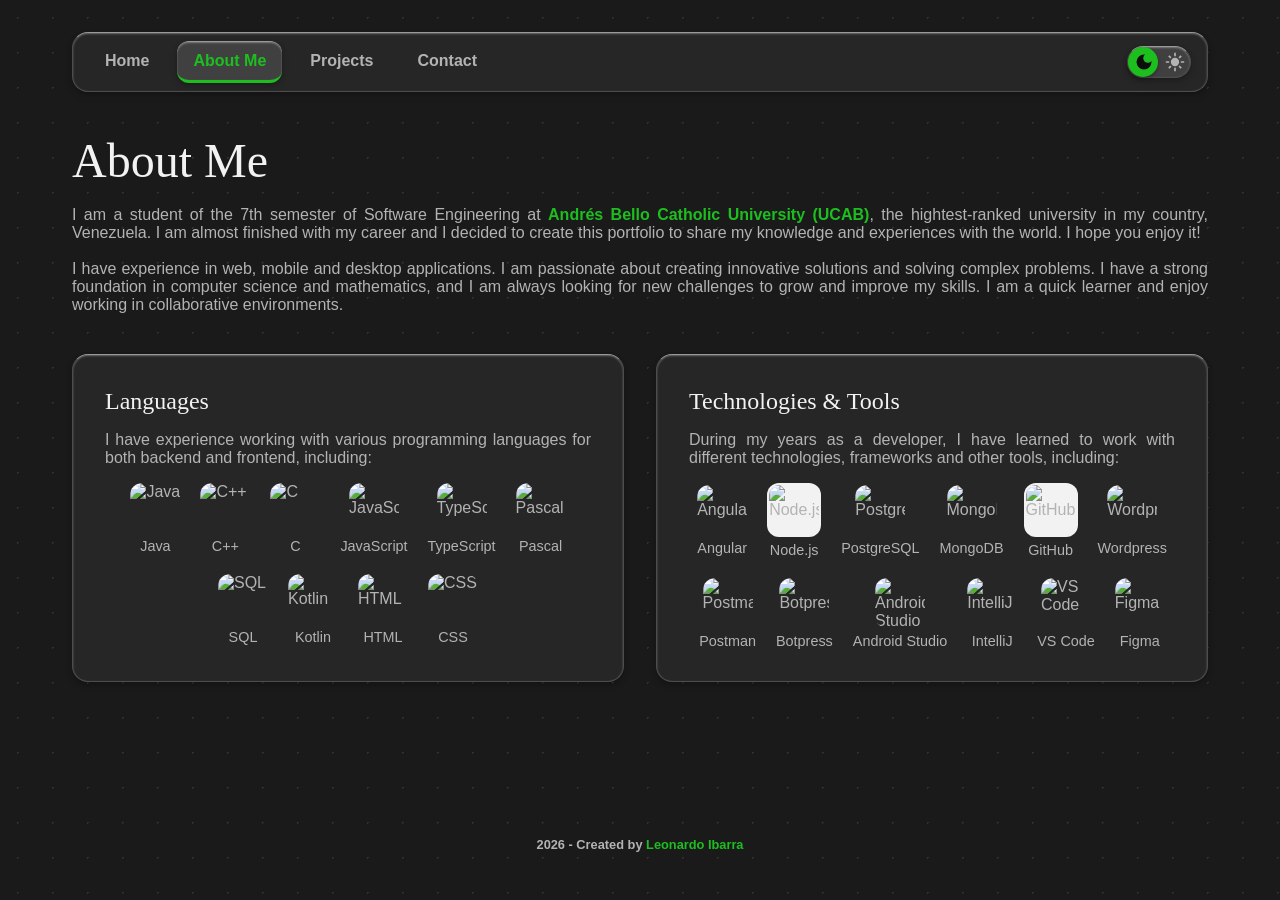
==== commit 2875b409: "efecto spotlight en home terminado y otros detalles esteticos" ====
--- a/about/about.html
+++ b/about/about.html
@@ -32,9 +32,12 @@
         <div class="page-header">
             <h1>About Me</h1>
             <p>
-                I am a student of the 7th semester of Software Engineering at Andrés Bello Catholic University (UCAB)
-                in Caracas, Venezuela. I am almost finished with my career and I decided to create this portfolio to
-                share my knowledge and experiences with the world. I hope you enjoy it!
+                I am a student of the 7th semester of Software Engineering at <span class="highlight">Andrés Bello
+                    Catholic University
+                    (UCAB)</span>,
+                the hightest-ranked university in my country, Venezuela. I am almost finished with my career and I
+                decided to create this portfolio to share my knowledge and experiences with the world. I hope you enjoy
+                it!
                 <br><br>
                 I have experience in web, mobile and desktop applications. I am passionate about creating
                 innovative solutions and solving complex problems. I have a strong foundation in computer science and
@@ -43,13 +46,12 @@
             </p>
         </div>
 
-        <h2>Tech Stack</h2>
-
         <div class="cards-container">
             <div class="card languages">
                 <h2>Languages</h2>
                 <p>
-                    I have experience working with various programming languages both backend and frontend, including:
+                    I have experience working with various programming languages for both backend and frontend,
+                    including:
                 </p>
 
                 <div class="skills-container">
@@ -77,7 +79,7 @@
                 <h2>Technologies & Tools</h2>
                 <p>
                     During my years as a developer, I have learned to work with different technologies, frameworks and
-                    other tools including:
+                    other tools, including:
                 </p>
 
                 <div class="skills-container">
--- a/style.css
+++ b/style.css
@@ -14,6 +14,8 @@
 
     --text: hsl(0 0% 95%);
     --text-muted: hsl(0 0% 70%);
+    --dot-color: rgba(255, 255, 255, 0.1);
+    --dot-size: 35px;
 
     --radius: 1rem;
     --radius-sm: 0.75rem;
@@ -25,6 +27,7 @@
     --primary: hsl(121, 74%, 43%);
     --primary-light: hsl(121, 74%, 53%);
     --primary-lightest: hsl(121, 74%, 63%);
+    --primary-transparent: hsla(121, 74%, 43%, 0.05);
 
     --accent-darkest: hsl(200, 85%, 18%);
     --accent-dark: hsl(200, 85%, 28%);
@@ -43,6 +46,13 @@
 }
 
 [data-theme="light"] {
+    --primary-darkest: hsl(121, 74%, 13%);
+    --primary-dark: hsl(121, 74%, 23%);
+    --primary: hsl(121, 74%, 33%);
+    --primary-light: hsl(121, 74%, 43%);
+    --primary-lightest: hsl(121, 74%, 53%);
+    --primary-transparent: hsla(121, 74%, 43%, 0.05);
+
     --bg-dark: hsl(0 0% 85%);
     --bg: hsl(0 0% 90%);
     --bg-light: hsl(0 0% 95%);
@@ -52,7 +62,7 @@
 
     --text: hsl(0 0% 5%);
     --text-muted: hsl(0 0% 30%);
-
+    --dot-color: rgba(0, 0, 0, 0.2);
 }
 
 .theme-transition,
@@ -130,6 +140,7 @@
 
 body {
     font-family: 'Google Sans', sans-serif;
+    /* font-family: 'Segoe UI'; */
     background-color: var(--bg-dark) !important;
     color: var(--text-muted);
 
@@ -144,6 +155,9 @@
     gap: 2.5rem;
 
     user-select: none;
+
+    background-image: radial-gradient(var(--dot-color) 1px, transparent 1px);
+    background-size: var(--dot-size) var(--dot-size);
 }
 
 p {
@@ -359,4 +373,9 @@
     font-size: 0.8rem;
     font-weight: bold;
     ;
+}
+
+.highlight {
+    font-weight: bold;
+    color: var(--primary);
 }
